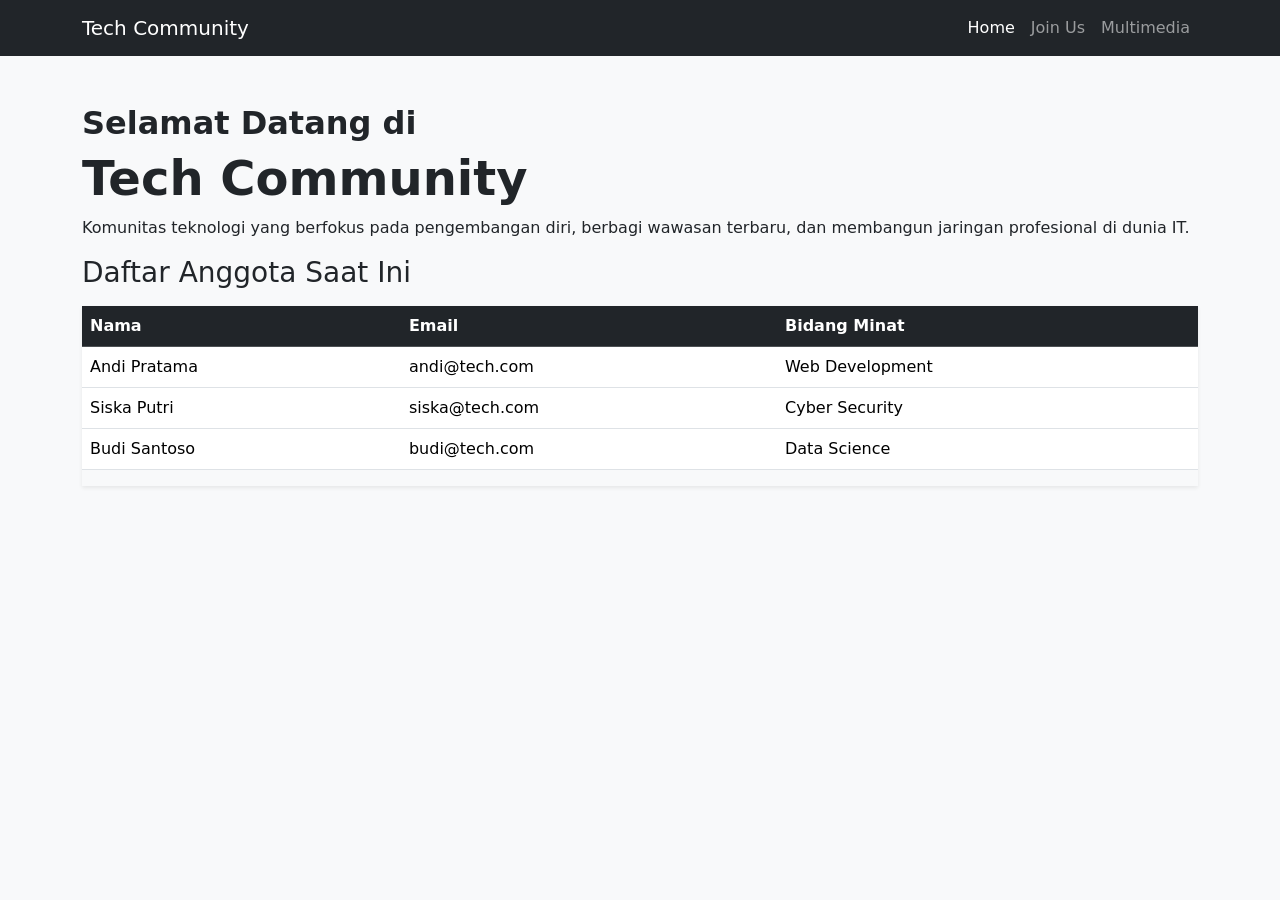
==== index.html @ 43f59d0c "add code to index.html" ====
<!DOCTYPE html>
<html lang="en">
<head>
    <meta charset="UTF-8">
    <meta name="viewport" content="width=device-width, initial-scale=1.0">
    <title>Tech Community - Home</title>
    <link href="https://cdn.jsdelivr.net/npm/bootstrap@5.3.0/dist/css/bootstrap.min.css" rel="stylesheet">
</head>
<body class="bg-light">
    <nav class="navbar navbar-expand-lg navbar-dark bg-dark">
        <div class="container">
            <a class="navbar-brand" href="index.html">Tech Community</a>
            <div class="navbar-nav">
                <a class="nav-link active" href="index.html">Home</a>
                <a class="nav-link" href="form.html">Join Us</a>
                <a class="nav-link" href="gallery.html">Multimedia</a>
            </div>
        </div>
    </nav>
    <div class="container mt-5">
        <h2 class="display-10 fw-bold">Selamat Datang di</h1>
            <h1 class="display-5 fw-bold">Tech Community</h1>
            <p class="col-md-12 fs-10">Komunitas teknologi yang berfokus pada pengembangan diri, berbagi wawasan terbaru, dan membangun jaringan profesional di dunia IT.</p>
        <h3 class="mb-3">Daftar Anggota Saat Ini</h3>
        <div class="table-responsive shadow-sm">
            <table class="table table-hover bg-white">
                <thead class="table-dark">
                    <tr>
                        <th>Nama</th>
                        <th>Email</th>
                        <th>Bidang Minat</th>
                    </tr>
                </thead>
                <tbody id="memberTable">
                    <tr>
                        <td>Andi Pratama</td>
                        <td>andi@tech.com</td>
                        <td>Web Development</td>
                    </tr>
                    <tr>
                        <td>Siska Putri</td>
                        <td>siska@tech.com</td>
                        <td>Cyber Security</td>
                    </tr>
                    <tr>
                        <td>Budi Santoso</td>
                        <td>budi@tech.com</td>
                        <td>Data Science</td>
                    </tr>
                </tbody>
            </table>
        </div>
    </div>
    <script src="https://cdn.jsdelivr.net/npm/bootstrap@5.3.0/dist/js/bootstrap.bundle.min.js"></script>
</body>
</html>
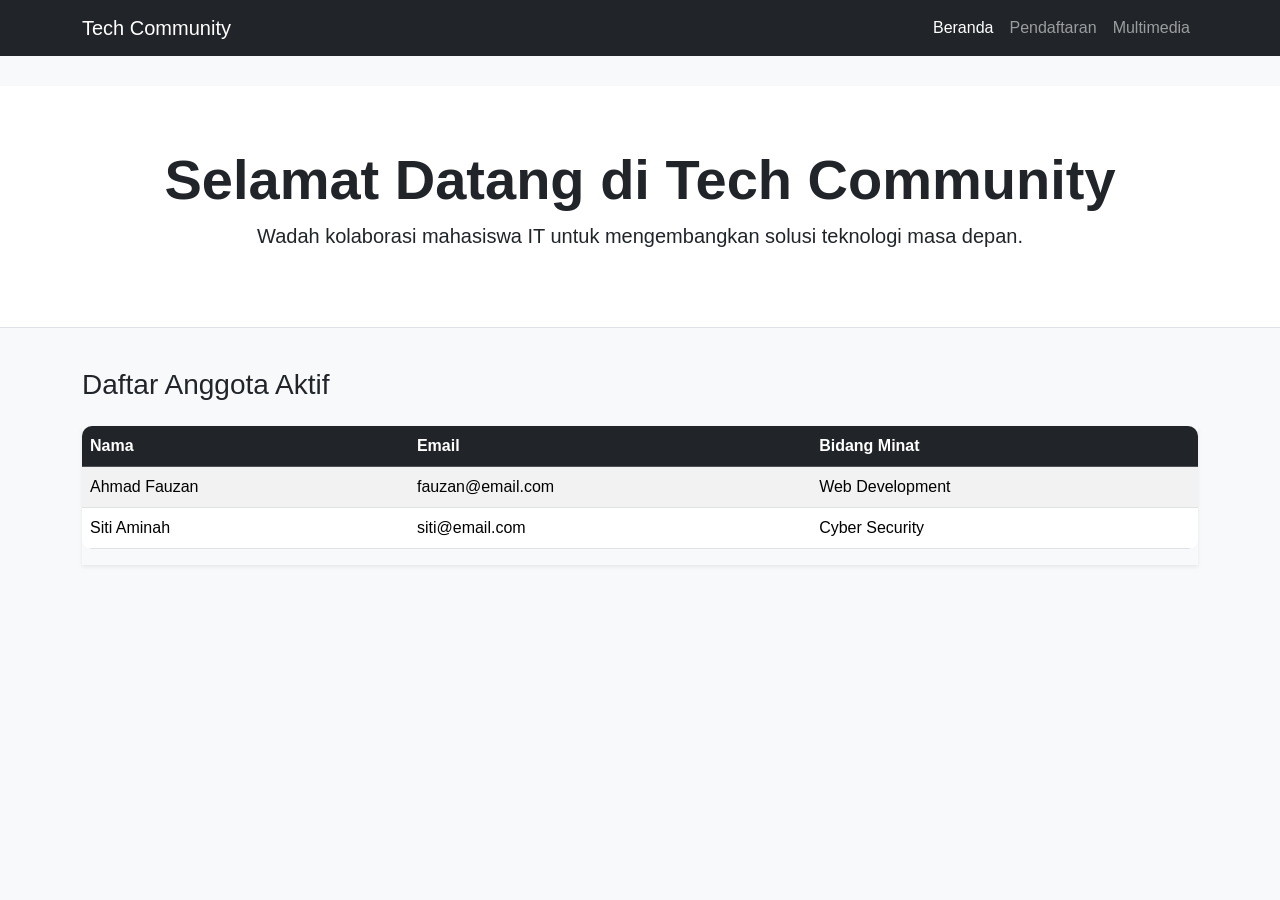
==== commit dd535669: "adjustment" ====
--- a/index.html
+++ b/index.html
@@ -3,27 +3,33 @@
 <head>
     <meta charset="UTF-8">
     <meta name="viewport" content="width=device-width, initial-scale=1.0">
-    <title>Tech Community - Home</title>
+    <title>Tech Community</title>
     <link href="https://cdn.jsdelivr.net/npm/bootstrap@5.3.0/dist/css/bootstrap.min.css" rel="stylesheet">
+    <link rel="stylesheet" href="style.css">
 </head>
-<body class="bg-light">
+<body>
     <nav class="navbar navbar-expand-lg navbar-dark bg-dark">
         <div class="container">
             <a class="navbar-brand" href="index.html">Tech Community</a>
-            <div class="navbar-nav">
-                <a class="nav-link active" href="index.html">Home</a>
-                <a class="nav-link" href="form.html">Join Us</a>
+            <div class="navbar-nav ms-auto">
+                <a class="nav-link active" href="index.html">Beranda</a>
+                <a class="nav-link" href="form.html">Pendaftaran</a>
                 <a class="nav-link" href="gallery.html">Multimedia</a>
             </div>
         </div>
     </nav>
-    <div class="container mt-5">
-        <h2 class="display-10 fw-bold">Selamat Datang di</h1>
-            <h1 class="display-5 fw-bold">Tech Community</h1>
-            <p class="col-md-12 fs-10">Komunitas teknologi yang berfokus pada pengembangan diri, berbagi wawasan terbaru, dan membangun jaringan profesional di dunia IT.</p>
-        <h3 class="mb-3">Daftar Anggota Saat Ini</h3>
+
+    <div class="hero-section text-center">
+        <div class="container">
+            <h1 class="display-4 fw-bold">Selamat Datang di Tech Community</h1>
+            <p class="lead">Wadah kolaborasi mahasiswa IT untuk mengembangkan solusi teknologi masa depan.</p>
+        </div>
+    </div>
+
+    <div class="container">
+        <h3 class="mb-4">Daftar Anggota Aktif</h3>
         <div class="table-responsive shadow-sm">
-            <table class="table table-hover bg-white">
+            <table class="table table-striped bg-white">
                 <thead class="table-dark">
                     <tr>
                         <th>Nama</th>
@@ -31,26 +37,23 @@
                         <th>Bidang Minat</th>
                     </tr>
                 </thead>
-                <tbody id="memberTable">
+                <tbody>
                     <tr>
-                        <td>Andi Pratama</td>
-                        <td>andi@tech.com</td>
+                        <td>Ahmad Fauzan</td>
+                        <td>fauzan@email.com</td>
                         <td>Web Development</td>
                     </tr>
                     <tr>
-                        <td>Siska Putri</td>
-                        <td>siska@tech.com</td>
+                        <td>Siti Aminah</td>
+                        <td>siti@email.com</td>
                         <td>Cyber Security</td>
-                    </tr>
-                    <tr>
-                        <td>Budi Santoso</td>
-                        <td>budi@tech.com</td>
-                        <td>Data Science</td>
                     </tr>
                 </tbody>
             </table>
         </div>
     </div>
+
     <script src="https://cdn.jsdelivr.net/npm/bootstrap@5.3.0/dist/js/bootstrap.bundle.min.js"></script>
+    <script src="script.js"></script>
 </body>
 </html>
--- a/style.css
+++ b/style.css
@@ -0,0 +1,47 @@
+body {
+    background-color: #f8f9fa;
+    font-family: 'Segoe UI', Tahoma, Geneva, Verdana, sans-serif;
+}
+
+.navbar {
+    margin-bottom: 30px;
+}
+
+.card {
+    border-radius: 15px;
+    border: none;
+    transition: transform 0.2s;
+}
+
+.table {
+    border-radius: 10px;
+    overflow: hidden;
+}
+
+.hero-section {
+    padding: 60px 0;
+    background: white;
+    border-bottom: 1px solid #dee2e6;
+    margin-bottom: 40px;
+}
+
+.form-container {
+    max-width: 600px;
+    margin: 0 auto;
+}
+
+.media-container img {
+    width: 100%;
+    height: 250px;
+    object-fit: cover;
+    border-radius: 10px;
+}
+
+.btn-custom {
+    padding: 10px 25px;
+    font-weight: 600;
+}
+
+#displayArea {
+    margin-top: 25px;
+}
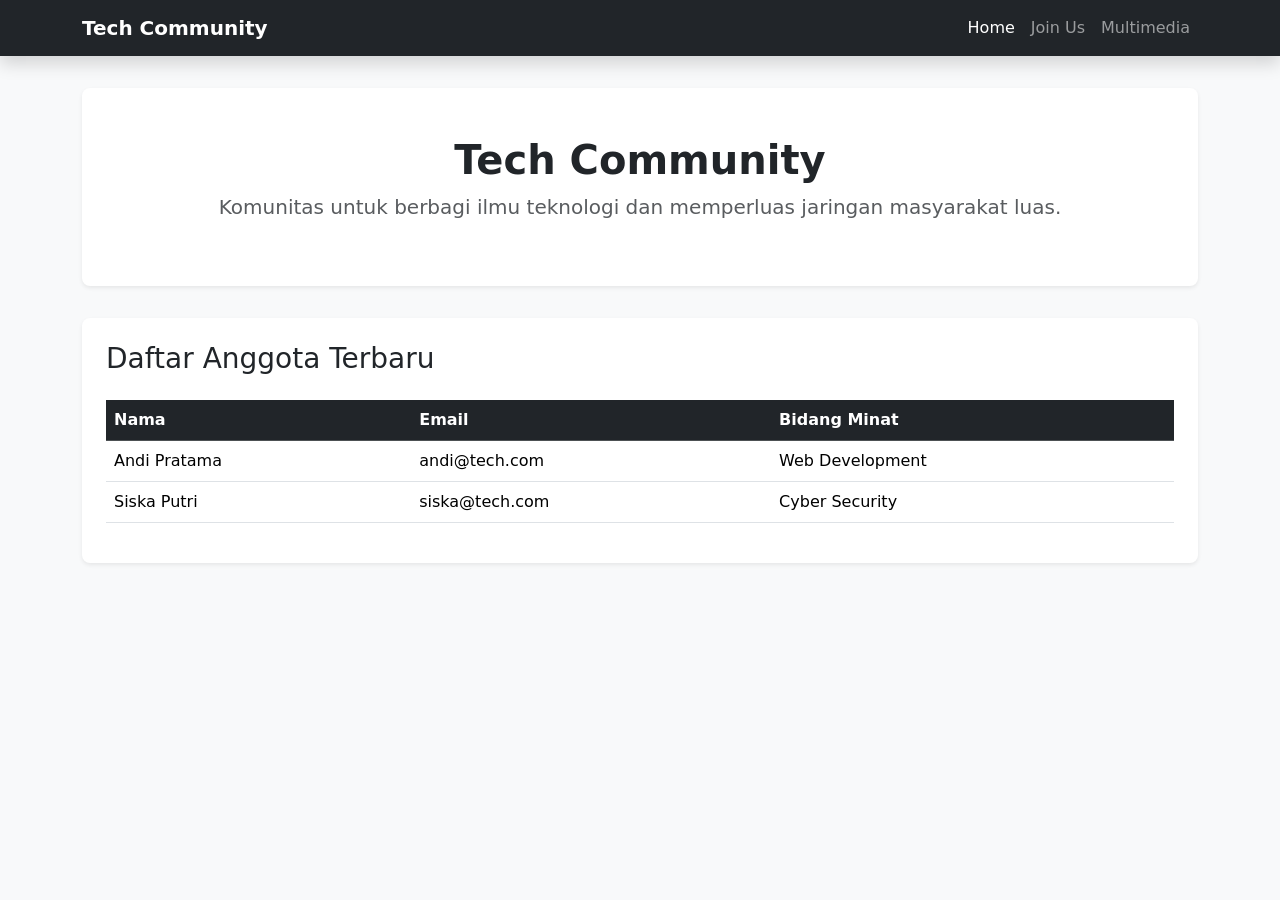
==== commit 8447078a: "fixation" ====
--- a/index.html
+++ b/index.html
@@ -3,33 +3,31 @@
 <head>
     <meta charset="UTF-8">
     <meta name="viewport" content="width=device-width, initial-scale=1.0">
-    <title>Tech Community</title>
+    <title>Tech Community | Beranda</title>
     <link href="https://cdn.jsdelivr.net/npm/bootstrap@5.3.0/dist/css/bootstrap.min.css" rel="stylesheet">
     <link rel="stylesheet" href="style.css">
 </head>
 <body>
-    <nav class="navbar navbar-expand-lg navbar-dark bg-dark">
+    <nav class="navbar navbar-expand-lg navbar-dark bg-dark shadow">
         <div class="container">
-            <a class="navbar-brand" href="index.html">Tech Community</a>
+            <a class="navbar-brand fw-bold" href="index.html">Tech Community</a>
             <div class="navbar-nav ms-auto">
-                <a class="nav-link active" href="index.html">Beranda</a>
-                <a class="nav-link" href="form.html">Pendaftaran</a>
+                <a class="nav-link active" href="index.html">Home</a>
+                <a class="nav-link" href="form.html">Join Us</a>
                 <a class="nav-link" href="gallery.html">Multimedia</a>
             </div>
         </div>
     </nav>
 
-    <div class="hero-section text-center">
-        <div class="container">
-            <h1 class="display-4 fw-bold">Selamat Datang di Tech Community</h1>
-            <p class="lead">Wadah kolaborasi mahasiswa IT untuk mengembangkan solusi teknologi masa depan.</p>
+    <div class="container">
+        <div class="hero-section text-center">
+            <h1 class="fw-bold">Tech Community</h1>
+            <p class="lead text-muted px-4">Komunitas untuk berbagi ilmu teknologi dan memperluas jaringan masyarakat luas.</p>
         </div>
-    </div>
 
-    <div class="container">
-        <h3 class="mb-4">Daftar Anggota Aktif</h3>
-        <div class="table-responsive shadow-sm">
-            <table class="table table-striped bg-white">
+        <div class="table-container">
+            <h3 class="mb-4">Daftar Anggota Terbaru</h3>
+            <table class="table table-hover align-middle">
                 <thead class="table-dark">
                     <tr>
                         <th>Nama</th>
@@ -37,23 +35,11 @@
                         <th>Bidang Minat</th>
                     </tr>
                 </thead>
-                <tbody>
-                    <tr>
-                        <td>Ahmad Fauzan</td>
-                        <td>fauzan@email.com</td>
-                        <td>Web Development</td>
-                    </tr>
-                    <tr>
-                        <td>Siti Aminah</td>
-                        <td>siti@email.com</td>
-                        <td>Cyber Security</td>
-                    </tr>
-                </tbody>
+                <tbody id="memberTable"></tbody>
             </table>
         </div>
     </div>
 
-    <script src="https://cdn.jsdelivr.net/npm/bootstrap@5.3.0/dist/js/bootstrap.bundle.min.js"></script>
     <script src="script.js"></script>
 </body>
 </html>
--- a/style.css
+++ b/style.css
@@ -1,47 +1,25 @@
 body {
     background-color: #f8f9fa;
-    font-family: 'Segoe UI', Tahoma, Geneva, Verdana, sans-serif;
 }
-
 .navbar {
-    margin-bottom: 30px;
+    margin-bottom: 2rem;
 }
-
-.card {
-    border-radius: 15px;
-    border: none;
-    transition: transform 0.2s;
+.hero-section {
+    padding: 3rem 0;
+    background: white;
+    margin-bottom: 2rem;
+    border-radius: 0.5rem;
+    box-shadow: 0 0.125rem 0.25rem rgba(0, 0, 0, 0.075);
 }
-
-.table {
-    border-radius: 10px;
-    overflow: hidden;
+.table-container {
+    background: white;
+    padding: 1.5rem;
+    border-radius: 0.5rem;
+    box-shadow: 0 0.125rem 0.25rem rgba(0, 0, 0, 0.075);
 }
-
-.hero-section {
-    padding: 60px 0;
-    background: white;
-    border-bottom: 1px solid #dee2e6;
-    margin-bottom: 40px;
-}
-
-.form-container {
-    max-width: 600px;
-    margin: 0 auto;
-}
-
-.media-container img {
+.media-box img {
     width: 100%;
-    height: 250px;
+    height: 200px;
     object-fit: cover;
-    border-radius: 10px;
-}
-
-.btn-custom {
-    padding: 10px 25px;
-    font-weight: 600;
-}
-
-#displayArea {
-    margin-top: 25px;
+    border-radius: 0.5rem;
 }
